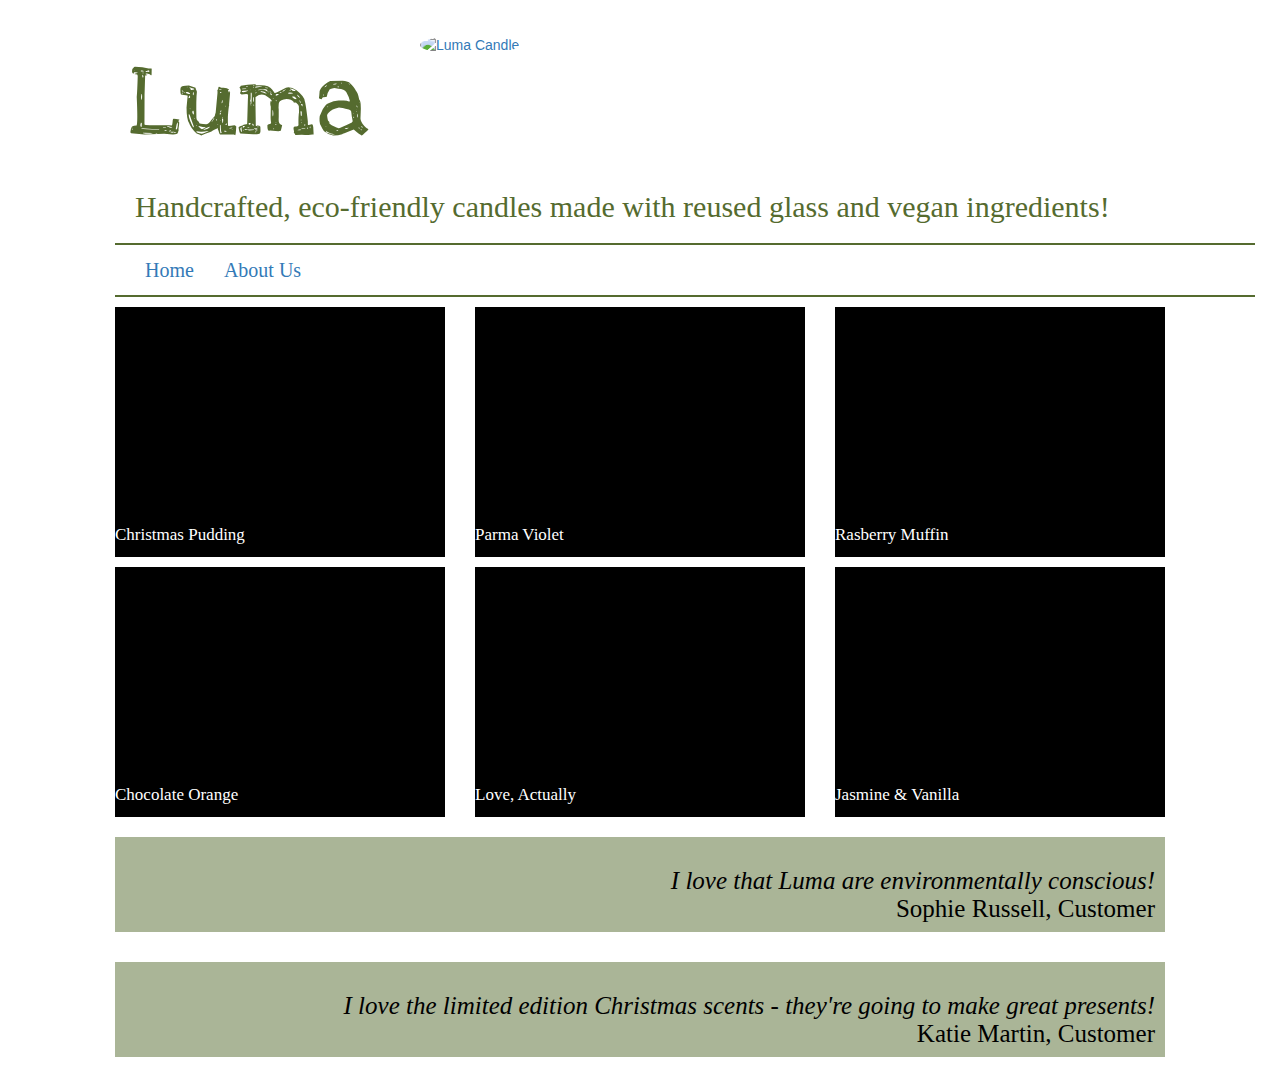
==== index.html @ 1d61b537 "Bootstrap responsive" ====
<!DOCTYPE html>
<html>
<title>Luma Store</title>
<link href='css/bootstrap.css' rel='stylesheet'>
<meta name="viewport" content="width=device-width, initial-scale=1.0">
<link href='css/Luma.css' rel='stylesheet'>
<meta name="viewport" content="width=device-width, initial-scale=1.0">
<head>
  <script src='js/jquery-3.3.1.min.js'></script>
  <script src='js/bootstrap.js'></script>
  <style>
  @import url('https://fonts.googleapis.com/css?family=Love+Ya+Like+A+Sister');
  @import url('https://fonts.googleapis.com/css?family=Coming+Soon');
  @import url('https://fonts.googleapis.com/css?family=Satisfy');
  </style>
  <div class="container">
    <div class="col-md-3">
      <h1>Luma</h1>
    </div>
    <div class="col-md-3">
      <a href="https://imgur.com/wQbAPlR"><img src="https://i.imgur.com/wQbAPlRb.jpg" title="Luma Candle" class="img-circle" id="logo" img-class="img-responsive" /></a>
    </div>
  </div>
  <div class="container">
    <h2>Handcrafted, eco-friendly candles made with reused glass and vegan ingredients!<h2>
  </div>
  <div class="container">
    <nav class="navbar-navbar-inverse-navbar-fixed">
      <div class="container-fluid">
        <ul class="nav navbar-nav">
          <li class="active"><a href="#">Home</a></li>
          <li><a href="about.html">About Us</a></li>
        </ul>
      </div>
    </nav>
  </div>
</head>

<body>
  <div class="col-md-4">
    <div id='xmas'>
      <p>Christmas Pudding <br />
        <small class='xmasinfo'>A comforting blend of ginger, grapefruit and patchouli essential oils. Just like Mum used to make!</small>
      </p>
    </div>
    <div id='choc'>
      <p>Chocolate Orange <br />
        <small class='chocinfo'>A mouthwatering fusion of citrus and cocoa - everyone's favourite duo.</small>
      </p>
    </div>
  </div>
  <div class="col-md-4">
    <div id='violet'>
      <p>Parma Violet <br />
        <small class='violetinfo'>Sweet and nostalgic, this scent will transport you straight back to the local childhood sweetshop.</small>
      </p>
    </div>
    <div id='love'>
      <p>Love, Actually <br />
        <small class='loveinfo'>Get cosy and festive with this warm cinnamon and citrus blend - ideal for Christmas movie marathons.</small>
      </p>
    </div>
  </div>
  <div class="col-md-4">
    <div id='muffin'>
      <p>Rasberry Muffin <br />
        <small class='muffininfo'>For those with a sweet-tooth, we'd like to stress that our candles are unfortunately not edible!</small>
      </p>
    </div>
    <div id='vanilla'>
      <p>Jasmine & Vanilla <br />
        <small class='vanillainfo'>Take it easy with this relaxing and sophisticated scent, the first to ever emerge from the Luma kitchen.</small>
      </p>
    </div>
  </div>
<div class="col-md-12">
  <h2 id='quote'><i>I love that Luma are environmentally conscious!</i><br />
  Sophie Russell, Customer</h2>
</div>
<div class="col-md-12">
  <h2 id="quote2"><i>I love the limited edition Christmas scents - they're going to make great presents!</i><br />
    Katie Martin, Customer</h2>
</div>
    <script src='js/luma.js'></script>
</body>
---- css/Luma.css ----
h1 {
  font-family: 'Love Ya Like A Sister', cursive;
  font-size: 100px;
  color: #556B2F;
}
h2 {
  font-family: 'Coming Soon', cursive;
  color: #556B2F;
  padding-left: 20px;
}
h3 {
  font-family: 'Coming Soon';
  background-color: black;
  color: white;
  padding: 10px;
  position: absolute;
  bottom: 0;
}
#logo {
  width: 125px;
  height: auto;
  padding: 5px;
}
body {
  background-image: url("https://i.imgur.com/zlYwYpb.jpg");
  background-size: cover;
  margin: 30px 100px;
}
.navbar-navbar-inverse-navbar-fixed {
  border-width: 2px;
  border-color: #556B2F;
  border-bottom-style: solid;
  border-top-style: solid;
  font-family: 'Coming Soon', cursive;
  font-size: 20px;
  font-style: thick;
}
#xmas {
  background: url("https://i.imgur.com/tO7NqvK.jpg");
  margin: 10px auto;
  background-size: cover;
  padding-bottom: 250px;
  background-color: black;
  position: relative;
}
#choc {
  background: url("https://i.imgur.com/wQbAPlR.jpg");
  margin: 0 auto;
  background-size: cover;
  padding-bottom: 250px;
  background-color: black;
  position: relative;
}
#violet {
  background: url("https://i.imgur.com/YvvQsvx.jpg");
  margin: 10px auto;
  background-size: cover;
  padding-bottom: 250px;
  background-color: black;
  position: relative;
}
#love {
  background: url("https://i.imgur.com/UvIml7W.jpg");
  margin: 0 auto;
  background-size: cover;
  padding-bottom: 250px;
  background-color: black;
  position: relative;
}
#muffin {
  background: url("https://i.imgur.com/xM8rQ6l.jpg");
  margin: 10px auto;
  background-size: cover;
  padding-bottom: 250px;
  background-color: black;
  position: relative;
}
#vanilla {
  background: url("https://i.imgur.com/dNiTLNn.jpg");
  margin: 0 auto;
  background-size: cover;
  padding-bottom: 250px;
  background-color: black;
  position: relative;
}
p {
  color: white;
  background-color: rgba(0, 0, 0, 0.5);
  position: absolute;
  bottom: 0;
  font-family: 'Coming Soon', cursive;
  font-size: 17px;
}
#quote {
  padding: 30px 10px 10px 10px;
  color: black;
  font-size: 25px;
  text-align: right;
  background: rgba(85,107,47,0.5);
}
#quote2 {
  padding: 30px 10px 10px 10px;
  color: black;
  font-size: 25px;
  text-align: right;
  background: rgba(85,107,47,0.5)
}
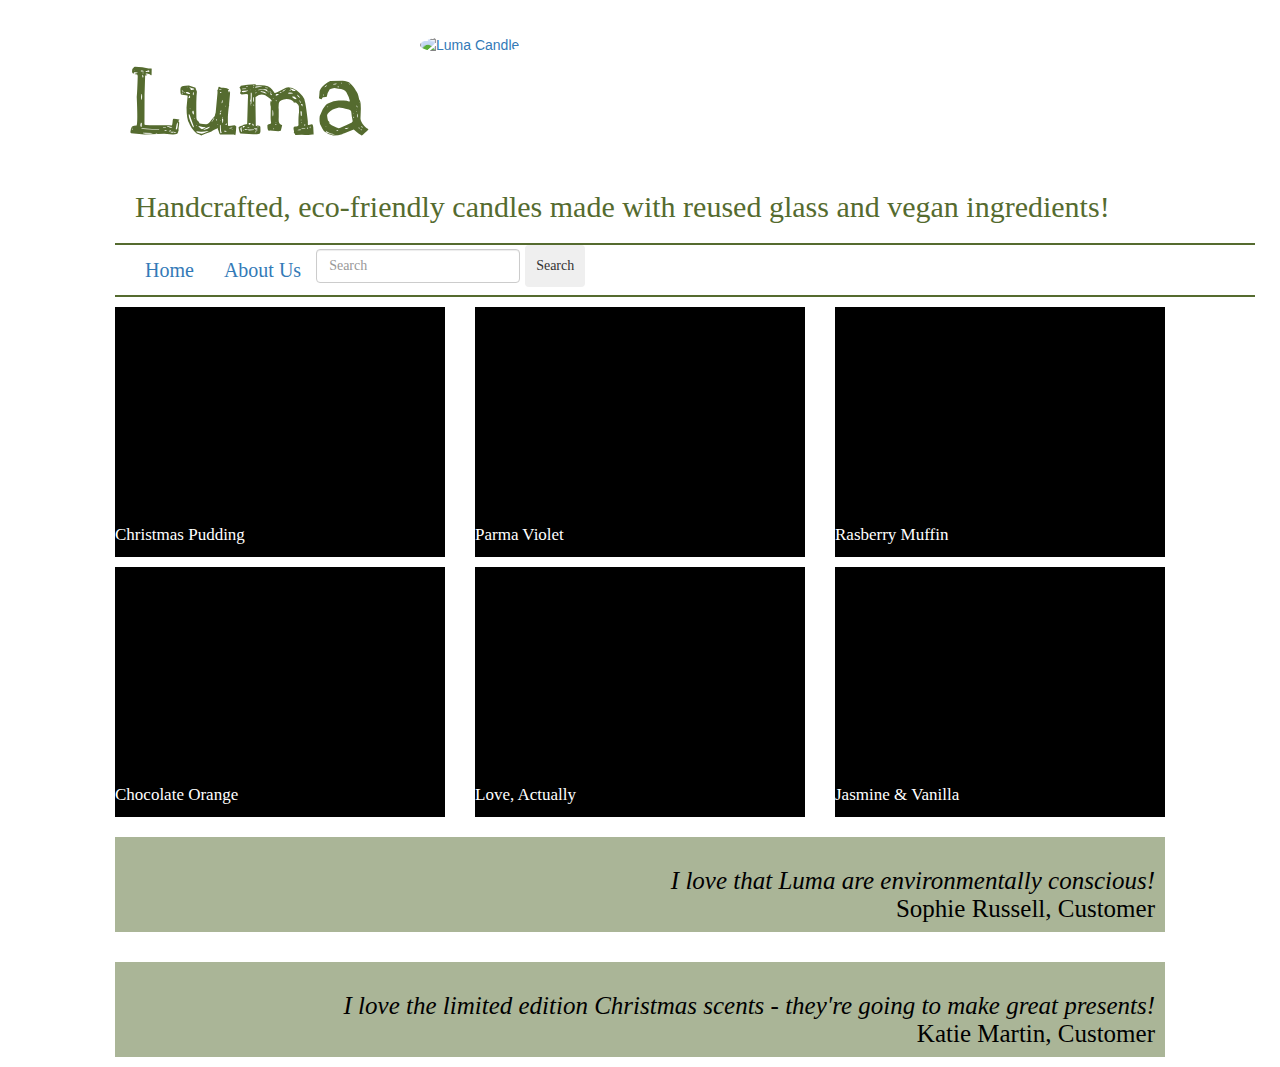
==== commit a3fea414: "Search button" ====
--- a/index.html
+++ b/index.html
@@ -2,10 +2,9 @@
 <html>
 <title>Luma Store</title>
 <link href='css/bootstrap.css' rel='stylesheet'>
-<meta name="viewport" content="width=device-width, initial-scale=1.0">
 <link href='css/Luma.css' rel='stylesheet'>
-<meta name="viewport" content="width=device-width, initial-scale=1.0">
 <head>
+  <meta name="viewport" content="width=device-width, initial-scale=1.0">
   <script src='js/jquery-3.3.1.min.js'></script>
   <script src='js/bootstrap.js'></script>
   <style>
@@ -31,6 +30,10 @@
           <li class="active"><a href="#">Home</a></li>
           <li><a href="about.html">About Us</a></li>
         </ul>
+        <form class="form-inline">
+          <input class="form-control mr-sm-2" type="search" placeholder="Search" aria-label="Search">
+          <button class="btn btn-outline-success my-2 my-sm-0" id="searchbutton" type="submit">Search</button>
+      </form>
       </div>
     </nav>
   </div>
--- a/css/Luma.css
+++ b/css/Luma.css
@@ -17,7 +17,7 @@
   bottom: 0;
 }
 #logo {
-  width: 125px;
+  max-width: 125px;
   height: auto;
   padding: 5px;
 }
@@ -34,6 +34,9 @@
   font-family: 'Coming Soon', cursive;
   font-size: 20px;
   font-style: thick;
+}
+#searchbutton {
+  padding: 10px;
 }
 #xmas {
   background: url("https://i.imgur.com/tO7NqvK.jpg");
